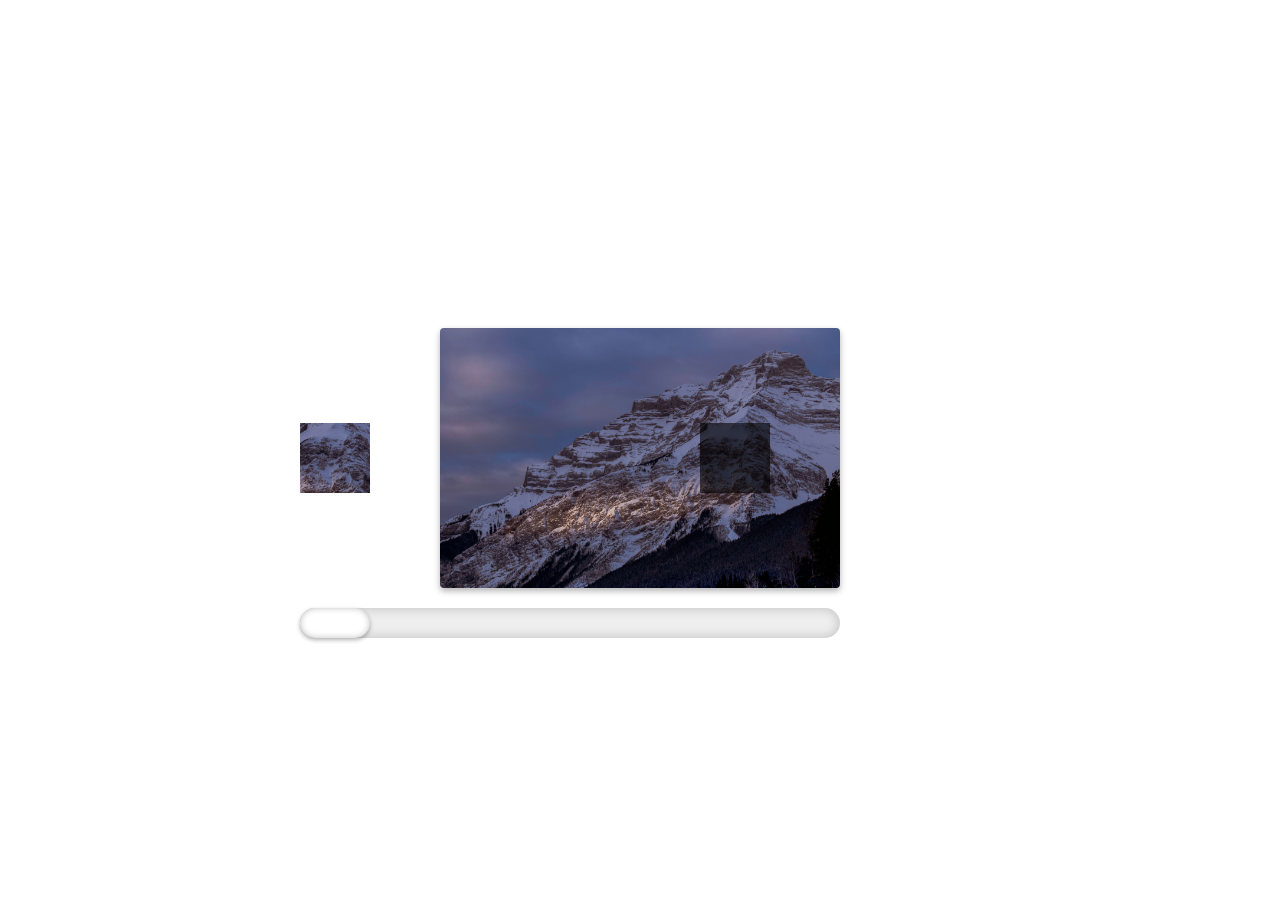
==== human_check.html @ 33690cec "Create human_check.html" ====
<!DOCTYPE html>
<html lang="en">
<head>
    <meta charset="UTF-8">
    <meta name="viewport" content="width=device-width, initial-scale=1.0">
    <title>HumanCheck</title>
    <style>
        body {
            display: flex;
            justify-content: center;
            align-items: center;
            height: 100vh;
        }

        #captcha {
            --width: 400px;
            --height: 260px;
            --puzzle-width: 70px;
            --puzzle-height: 70px;
            --moved: 0px;

            display: block;
            width: var(--width);
            height: var(--height); 
            border-radius: 4px;
            background-size: cover;
            background-position: center;
            position: relative;
            box-shadow: 0px 3px 6px rgba(0, 0, 0, 0.3);
        }

        #captcha::before, #captcha::after {
            position: absolute;
            content: ' ';
            display: block;
            width: inherit;
            height: inherit;
            background-image: inherit;
            /* background-color: red; */
            background-size: inherit;
            background-position: inherit;
            
            clip-path: inset(
                calc( (var(--height) - var(--puzzle-height)) / 2 )
                var(--puzzle-width)
                calc( (var(--height) - var(--puzzle-width)) / 2 )
                calc( var(--width) - var(--puzzle-width) * 2 )
            );

            -webkit-clip-path: inset(
                calc( (var(--height) - var(--puzzle-height)) / 2 )
                var(--puzzle-width)
                calc( (var(--height) - var(--puzzle-width)) / 2 )
                calc( var(--width) - var(--puzzle-width) * 2 )
            );
        }

        #captcha::after {
            transform: translateX(
                clamp(
                    calc( var(--width) * -1),
                    calc( var(--width) * -1 + var(--moved) ),
                    calc( var(--puzzle-width) )
                )
            );
            transition: 0.25s all ease-in-out;
        }

        #captcha:active::after {
            transition: none;
        }

        #captcha::before {
            background-color: rgba(0, 0, 0, 0.6);
            background-blend-mode: multiply;
        }

        #handle {
            width: calc( var(--width) + var(--puzzle-width) * 2);
            height: 30px;
            border-radius: 18px;
            background-color: #eeeeee;
            position: absolute;
            bottom: -50px;
            left: calc( var(--puzzle-width) * 2 * -1);
            box-shadow: inset 0px 0px 12px rgba(0, 0, 0, 0.2);
        }

        #handle span {
            display: block;
            width: var(--puzzle-width);
            height: inherit;
            border-radius: inherit;
            background-color: #ffffff;
            box-shadow: inset 0px 0px 6px rgba(0, 0, 0, 0.25), 0px 2px 4px rgba(0, 0, 0, 0.3);
            position: absolute;
            cursor: move;
            transform: translateX(
                clamp(
                    0px,
                    var(--moved),
                    calc( var(--width) + var(--puzzle-width) )
                )
            );

            transition: 0.25s all ease-in-out;
        }

        #captcha:active #handle span {
            transition: none;
        }

        #captcha.passed::before,
        #captcha.passed::after,
        #captcha.passed #handle, h3 {
            opacity: 0;
        }
    </style>
</head>
<body>
    <div id="captcha">
        <div id="handle">
            <span></span>
        </div>
    </div>
</body>
<script>
    var randomIndex = Math.floor(Math.random() * 9);
    var imageUrl = "../Img/captcha/pic" + randomIndex + ".jpg";
    document.getElementById("captcha").style.backgroundImage = "url('" + imageUrl + "')";
</script>
<script>
    let shouldMove = false;
    const captcha = document.querySelector("#captcha");
    const handle = document.querySelector("#handle");
    const button = document.querySelector("#handle span");

    button.addEventListener("mousedown", (e) => {
        shouldMove = true;
    })

    window.addEventListener("mousemove", (e) => {
        if (shouldMove) {
            const offsetLeft = handle.getBoundingClientRect().left;
            const buttonWidth = button.getBoundingClientRect().width;

            captcha.style.setProperty("--moved", `${e.clientX - offsetLeft - buttonWidth / 2}px`);
        }
    })
    
    window.addEventListener("mouseup", (e) => {
        if (shouldMove) {
            const finalOffset = e.clientX - handle.getBoundingClientRect().left;        
            
            if (finalOffset >= 430 && finalOffset <= 450) {
                captcha.classList.add("passed")
            } else {
                captcha.style.setProperty("--moved", "0px");
            }
        }
        shouldMove = false;
        document.cookie = "human=true";
        window.location.href = "https://friendlyxukun.github.io";
    })
</script>
</html>
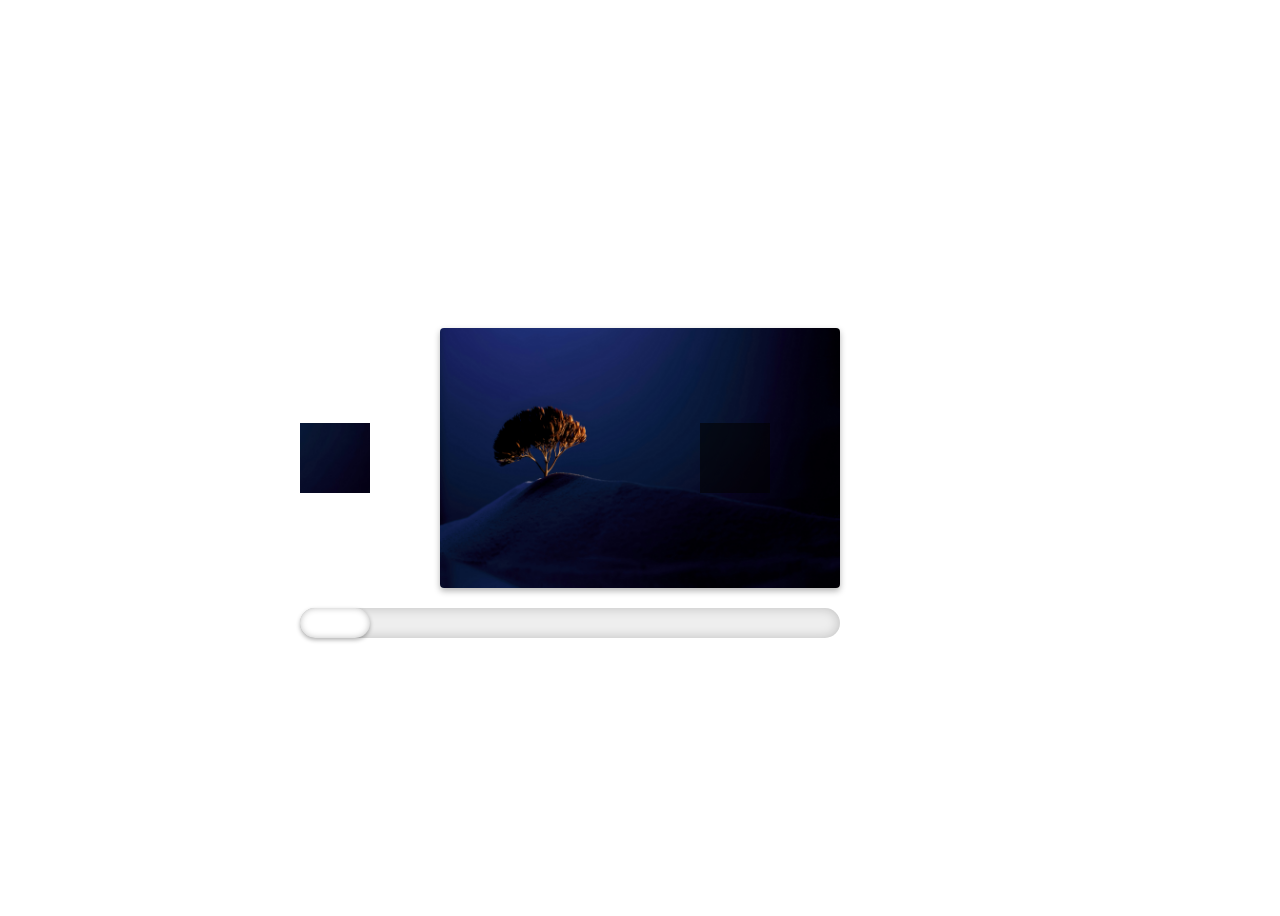
==== commit f3a91aad: "Update human_check.html" ====
--- a/human_check.html
+++ b/human_check.html
@@ -126,7 +126,7 @@
 </body>
 <script>
     var randomIndex = Math.floor(Math.random() * 9);
-    var imageUrl = "../Img/captcha/pic" + randomIndex + ".jpg";
+    var imageUrl = "./Img/captcha/pic" + randomIndex + ".jpg";
     document.getElementById("captcha").style.backgroundImage = "url('" + imageUrl + "')";
 </script>
 <script>
